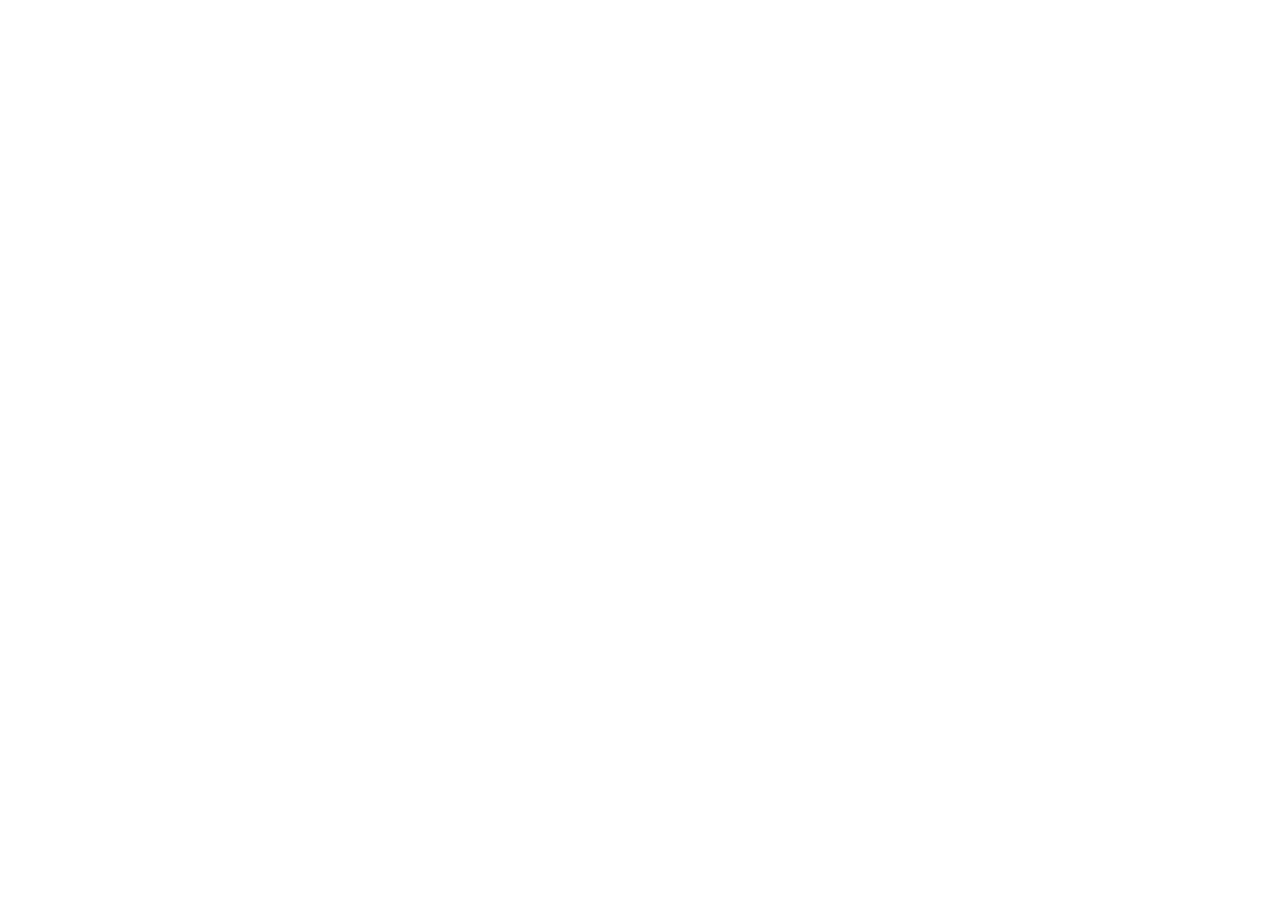
==== about.html @ f5be691d "inital setup" ====
<!DOCTYPE html>
<html lang="en">

<head>

<meta charset="UTF-8">
<meta name="viewport" content="width=device-width, initial-scale=1.0">
<title> About Page </title>

<link rel="stylesheet" href="ccs/style.css">


</head>

<body>






</body>

</html>
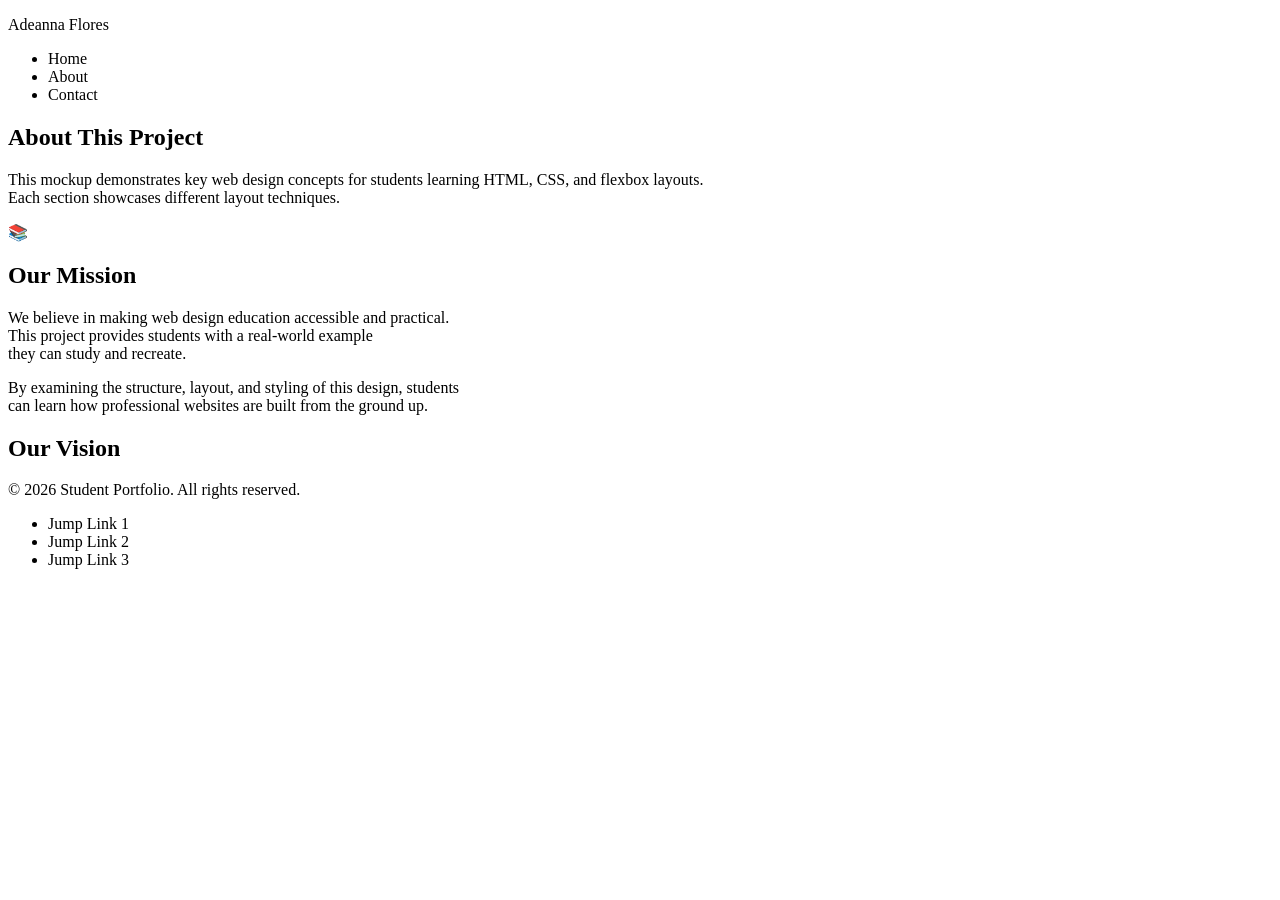
==== commit 4e7c7828: "About Me & Contacts edited" ====
--- a/about.html
+++ b/about.html
@@ -13,12 +13,125 @@
 </head>
 
 <body>
+<header>
+    <div class="flexContainer">
+        <div id="headerName">
+            <p> Adeanna Flores </p>
+        </div>
+        <nav>
+            <ul>
+                <li> Home </li>
+                <li> About </li>
+                <li> Contact </li>
+            </ul>
+        </nav>
+    </div>
+
+</header>
+<main> 
+
+<section>
+<h1>
+    About This Project
+</h1>
+<p>
+    This mockup demonstrates key web design concepts for students learning HTML, CSS, 
+    and flexbox layouts. <br> Each section showcases different layout techniques. 
+</p>
+
+</section>
+
+
+
+<section>
+    <div class="flexContainer">
+        <div class="flexItem">
+            <p>
+                &#x1F4DA;
+            </p>
+        </div>
+        <div class="flexItem">
+
+            <h2>
+                Our Mission
+            </h2>
+            <p>
+                We believe in making web design education accessible and practical. <br>
+                This project provides students with a real-world example <br>
+                they can study and recreate.
+            </p>
+            <p>
+                By examining the structure, layout, and styling of this design, students <br>
+                can learn how professional websites are built from the ground up.
+            </p>
+        </div>
+    </div>
+
+
+</section>
+
+
+
+
+
+<section>
+<div class="flexContainer">
+    <div class="flexItem">
+        <h1>
+            Our Vision
+        </h1>
+    </div>
+</div>
 
 
 
 
 
 
+
+
+
+
+</section>
+
+
+<section>
+
+
+
+
+
+
+</section>
+
+
+
+
+
+
+
+
+
+
+
+
+
+
+
+
+
+
+</main>
+<footer>
+
+<p>© 2026 Student Portfolio. All rights reserved.</p>
+ <ul>
+                <li> Jump Link 1 </li>
+                <li> Jump Link 2 </li>
+                <li> Jump Link 3 </li>
+            </ul>
+
+</footer>
 </body>
 
 </html>
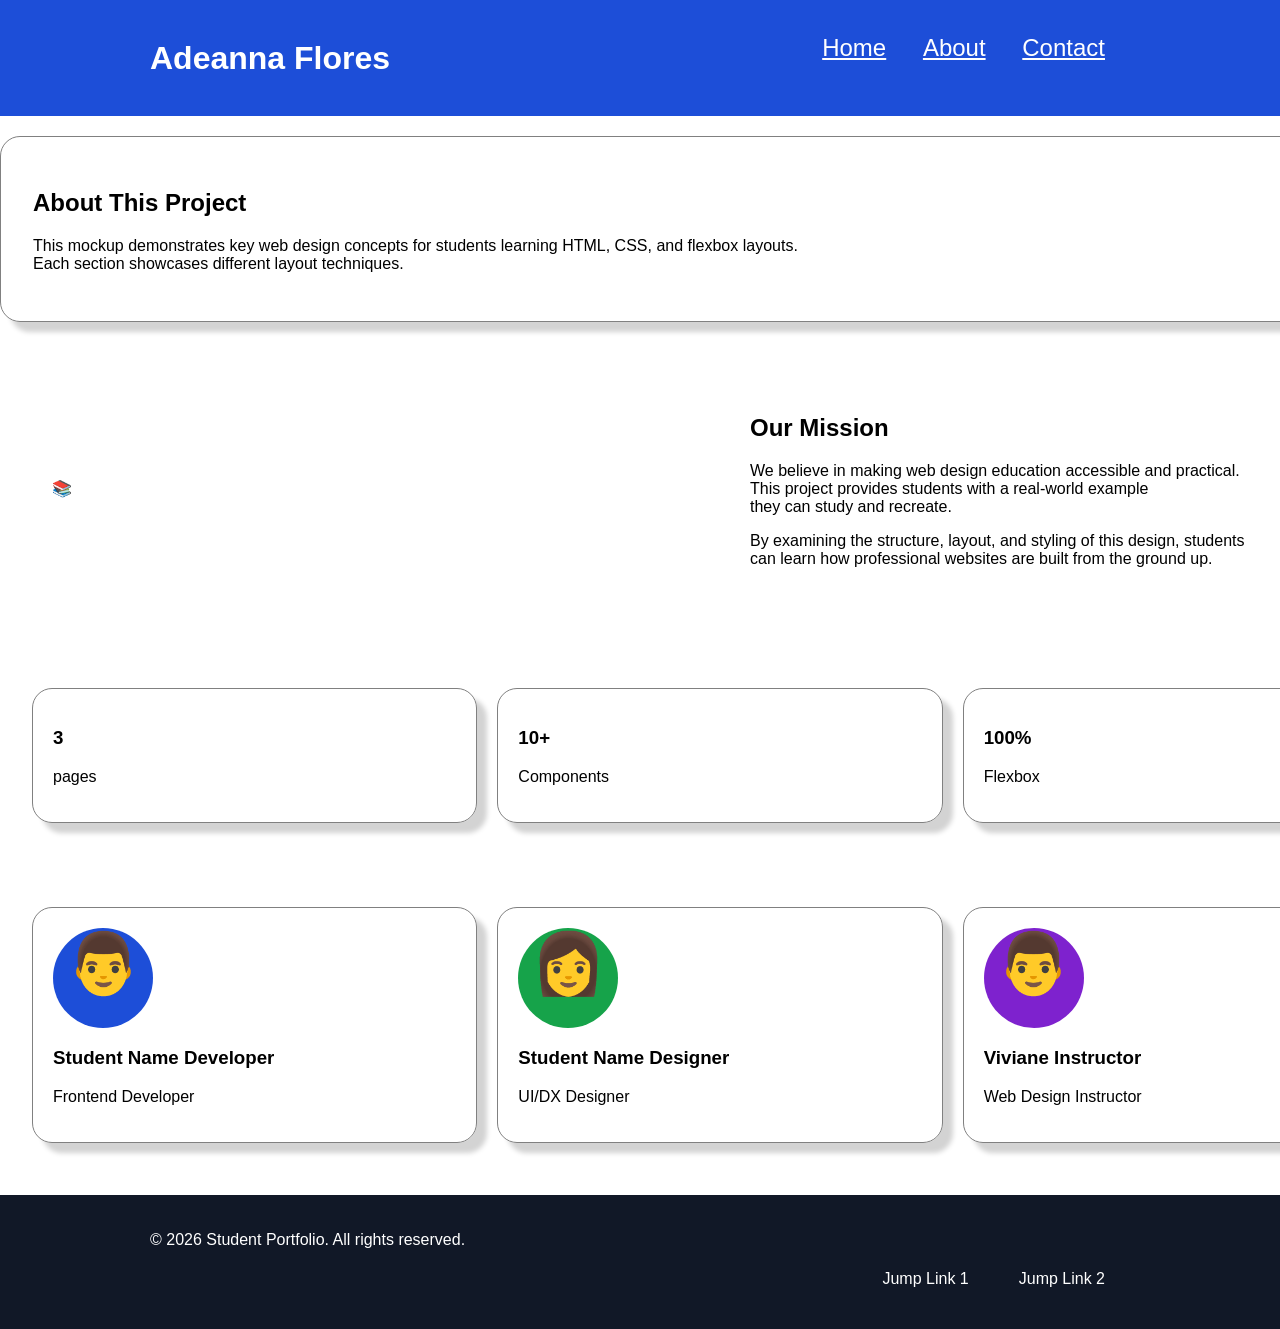
==== commit 84cc0375: "updated 0.2" ====
--- a/about.html
+++ b/about.html
@@ -7,7 +7,7 @@
 <meta name="viewport" content="width=device-width, initial-scale=1.0">
 <title> About Page </title>
 
-<link rel="stylesheet" href="ccs/style.css">
+<link rel="stylesheet" href="css/style.css">
 
 
 </head>
@@ -20,9 +20,9 @@
         </div>
         <nav>
             <ul>
-                <li> Home </li>
-                <li> About </li>
-                <li> Contact </li>
+               <li> <a href="index.html"> Home </a> </li>
+                <li> <a href="about.html"> About </a> </li>
+                <li> <a href="contact.html"> Contact </a> </li>
             </ul>
         </nav>
     </div>
@@ -30,7 +30,7 @@
 </header>
 <main> 
 
-<section>
+<section class="shadow">
 <h1>
     About This Project
 </h1>
@@ -66,8 +66,6 @@
             </p>
         </div>
     </div>
-
-
 </section>
 
 
@@ -76,32 +74,32 @@
 
 <section>
 <div class="flexContainer">
-    <div class="flexItem">
-        <h1>
-            Our Vision
-        </h1>
+    <div class="shadow flexItem">
+        <h3>
+            3
+        </h3>
+        <p>
+            pages
+        </p>
     </div>
+    <div class="shadow flexItem">
+        <h3>
+            10+
+        </h3>
+        <p>
+            Components
+        </p>
+    </div>
+    <div class="shadow flexItem">
+        <h3>
+            100%
+        </h3>
+        <p>
+            Flexbox
+        </p>
+    </div>
+
 </div>
-
-
-
-
-
-
-
-
-
-
-</section>
-
-
-<section>
-
-
-
-
-
-
 </section>
 
 
@@ -110,12 +108,43 @@
 
 
 
-
-
-
-
-
-
+<section>
+<div class="flexContainer">
+    <div class="shadow flexItem">
+        <p class="circleBlue">
+            &#x1F468;
+        </p>
+        <h3>
+            Student Name Developer
+        </h3>
+        <p>
+            Frontend Developer
+        </p>
+    </div>
+    <div class="shadow flexItem">
+        <p class="circleGreen">
+            &#x1F469;
+        </p>
+        <h3>
+            Student Name Designer
+        </h3>
+        <p>
+            UI/DX Designer
+        </p>
+    </div>
+    <div class="shadow flexItem">
+        <p class="circlePurple">
+            &#x1F468;
+        </p>
+        <h3>
+            Viviane Instructor
+        </h3>
+        <p>
+            Web Design Instructor 
+        </p>
+    </div>
+</div>
+</section>
 
 
 
@@ -124,11 +153,10 @@
 </main>
 <footer>
 
-<p>© 2026 Student Portfolio. All rights reserved.</p>
- <ul>
+<p id="footerText">© 2026 Student Portfolio. All rights reserved.</p>
+ <ul id="footerNav">
                 <li> Jump Link 1 </li>
                 <li> Jump Link 2 </li>
-                <li> Jump Link 3 </li>
             </ul>
 
 </footer>
--- a/css/style.css
+++ b/css/style.css
@@ -0,0 +1,173 @@
+body{
+
+    margin: 0;
+    font-family: 'Segoe UI', Tahoma, Geneva, Verdana, sans-serif;
+}
+
+header{
+    background-color: #1D4ED8;
+    padding: 5px 150px 5px;
+}
+
+#headerName{
+    -webkit-flex: 1;
+    -ms-flex: 1;
+    flex: 1;
+    color:#FFFFFF;
+    font-size: 32px;
+    font-weight: 800;
+}
+
+
+
+nav{
+    display: flex;
+    justify-content: flex-end;
+    font-size: 24px;
+    color:#FFFFFF; 
+}
+
+nav a{
+    color:#FFFFFF;
+
+}
+
+nav ul li{
+    padding:5px 25px 25px 5px;
+    list-style:none;
+    display:inline-block;
+
+}
+
+
+
+main{
+    width: 1440px;
+    margin: 0 auto;
+}
+
+
+
+
+.flexContainer{
+    display:-webkit-flex;
+    display: flex;
+    gap: 20px;
+    align-items: center;
+}
+
+.flexItem{
+    gap: 20px;
+    padding: 20px;
+    width: 100%;
+
+}
+
+section{
+    padding: 32px;
+    margin: 20px 0px 20px;
+}
+
+.shadow {
+    box-shadow: 10px 10px 5px lightgray;
+    border: 1px solid gray;
+    border-radius: 20px;
+}
+
+#heroIcon {
+    background-color:#1D4ED8;
+    border-radius:10px;
+    font-size:80px;
+
+    margin: 0;
+    height: 200px;
+    text-align: center;
+
+}
+
+.circleBlue{
+    border-radius: 50%;
+    width: 100px;
+    height: 100px;
+    background-color: #1D4ED8;
+    text-align: center;
+    font-size: 60px;
+    margin: 0%;
+    padding: 0%;
+}
+
+.circleGreen{
+    border-radius: 50%;
+    width: 100px;
+    height: 100px;
+    background-color: #16a34a;
+    text-align: center;
+    font-size: 60px;
+    margin: 0%;
+    padding: 0%;
+}
+
+.circlePurple{
+    border-radius: 50%;
+    width: 100px;
+    height: 100px;
+    background-color: #7e22ce;
+    text-align: center;
+    font-size: 60px;
+    margin: 0%;
+    padding: 0%;
+}
+
+
+
+
+
+
+
+footer{
+
+    padding: 20px 150px 20px;
+    background-color: #111827;
+    color: #FFFFFF;
+
+}
+
+
+
+footer a{
+    color: #FFFFFF;
+    display: -webkit-flex;
+    display: flex;
+}
+
+footer ul li {
+    list-style-type: none;
+    display: inline-block;
+    padding: 5px 25px 5px;
+
+}
+
+#footerText{
+    -webkit-flex: 1;
+    -ms-flex: 1;
+    flex: 1;
+}
+
+#footerNav{
+    display: flex;
+    justify-content: flex-end;
+
+}
+
+.listCheckmark{
+    list-style: none; 
+    margin: 25px;
+
+}
+
+ul.listCheckmark li:before{
+    color: green;
+    content: "✔";
+    font-weight: bold;
+    right: 25px;
+}
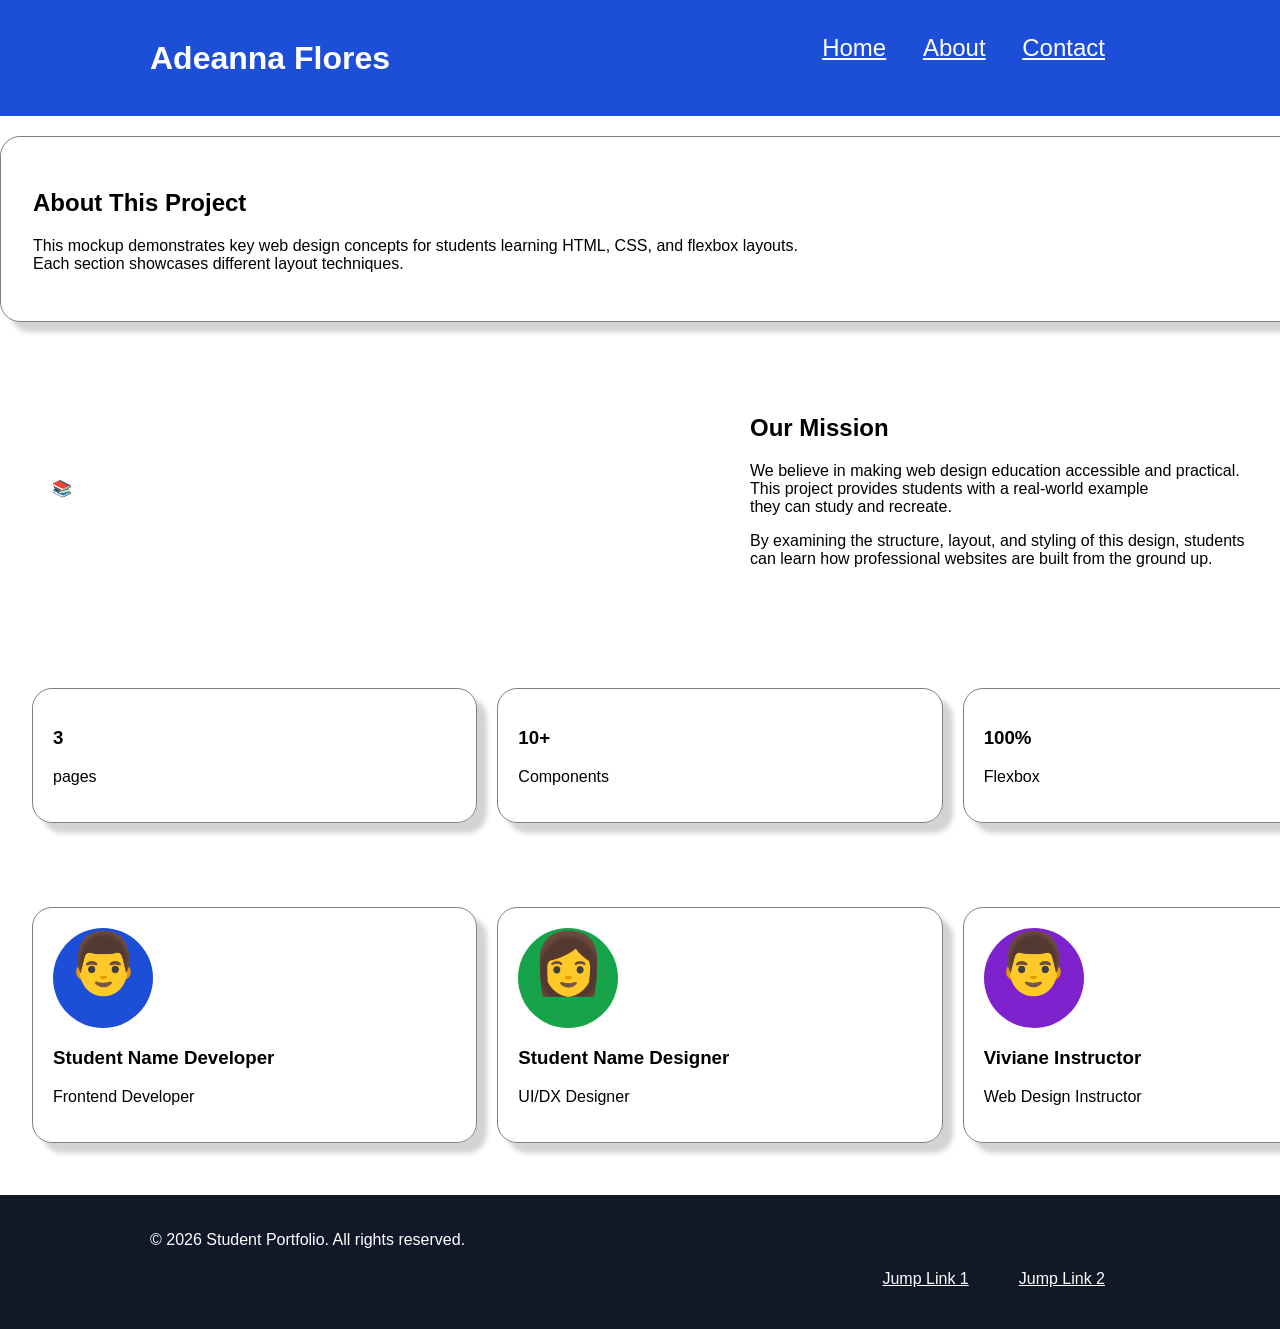
==== commit 30bf1607: "final" ====
--- a/about.html
+++ b/about.html
@@ -31,7 +31,7 @@
 <main> 
 
 <section class="shadow">
-<h1>
+<h1 id="Jump1">
     About This Project
 </h1>
 <p>
@@ -75,7 +75,7 @@
 <section>
 <div class="flexContainer">
     <div class="shadow flexItem">
-        <h3>
+        <h3 id="Jump2">
             3
         </h3>
         <p>
@@ -155,8 +155,8 @@
 
 <p id="footerText">© 2026 Student Portfolio. All rights reserved.</p>
  <ul id="footerNav">
-                <li> Jump Link 1 </li>
-                <li> Jump Link 2 </li>
+                <li> <a href="#Jump1"> Jump Link 1 </a> </li>
+                <li> <a href="#Jump2"> Jump Link 2 </a> </li>
             </ul>
 
 </footer>
--- a/css/style.css
+++ b/css/style.css
@@ -170,4 +170,23 @@
     content: "✔";
     font-weight: bold;
     right: 25px;
+}
+
+
+
+button{
+    background-color:#1D4ED8;
+    border: none;
+    border-radius: 10px;
+    color:#FFFFFF;
+    padding: 15px 32px;
+    text-align: center;
+    text-decoration:none;
+    font-size: 17px;
+    cursor: pointer;
+}
+
+button:hover{
+    background-color:#111827;
+    
 }
